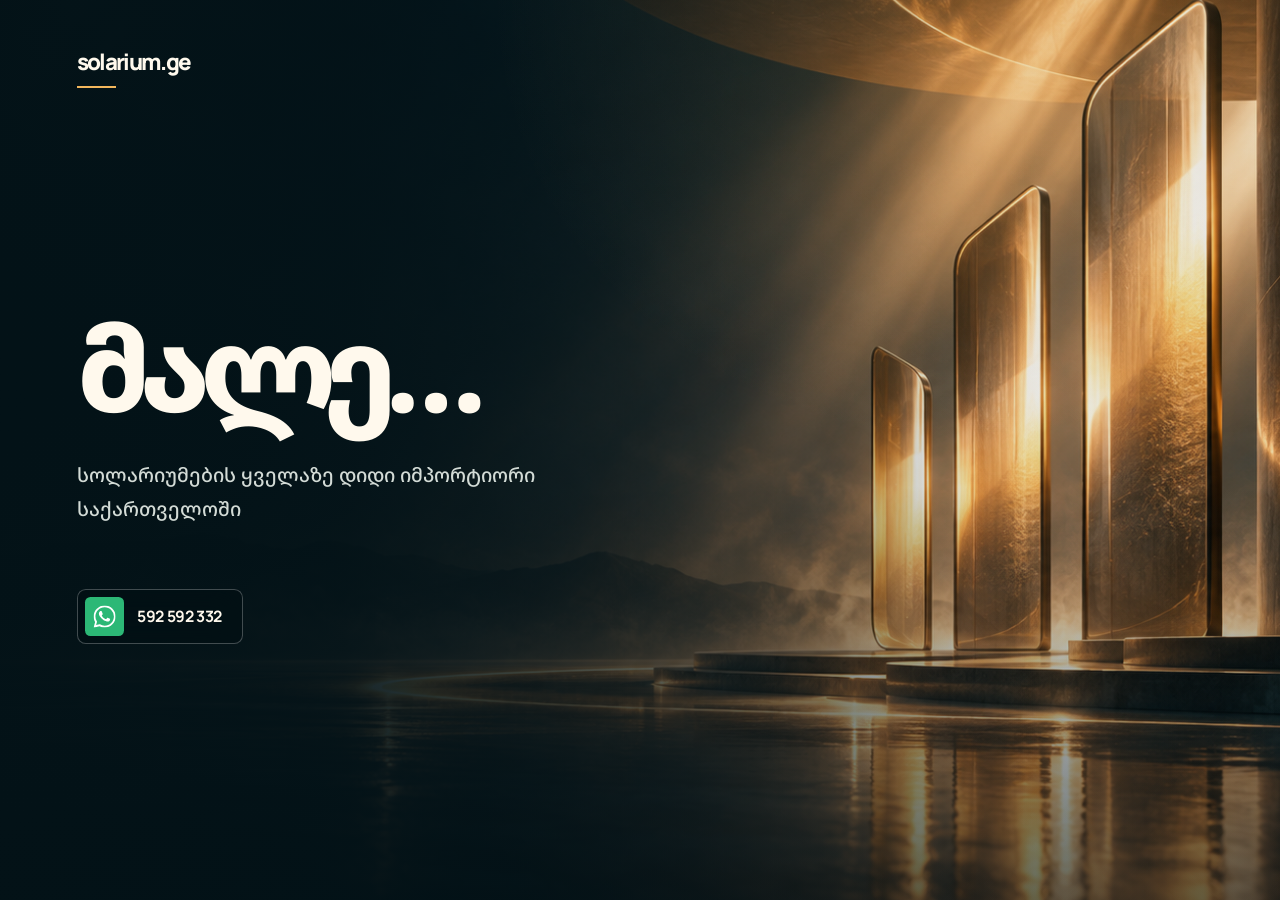
==== outputs/index.html @ 6af46d21 "Add Solarium coming-soon landing page" ====
<!doctype html>
<html lang="ka">
  <head>
    <meta charset="utf-8" />
    <meta name="viewport" content="width=device-width, initial-scale=1" />
    <meta
      name="description"
      content="solarium.ge — სოლარიუმების ყველაზე დიდი იმპორტიორი საქართველოში"
    />
    <title>solarium.ge | მალე</title>
    <link rel="preconnect" href="https://fonts.googleapis.com" />
    <link rel="preconnect" href="https://fonts.gstatic.com" crossorigin />
    <link
      href="https://fonts.googleapis.com/css2?family=Manrope:wght@500;600;700;800&family=Noto+Sans+Georgian:wght@500;600;700;800&display=swap"
      rel="stylesheet"
    />
    <style>
      :root {
        --ink: #06181d;
        --cream: #fff9ed;
        --muted: #d3dbd6;
        --gold: #f2b65c;
        --green: #2cb876;
        --green-bright: #45d987;
      }

      * {
        box-sizing: border-box;
      }

      html {
        min-width: 320px;
        background: var(--ink);
      }

      body {
        min-height: 100svh;
        margin: 0;
        color: var(--cream);
        background: var(--ink);
        font-family: "Noto Sans Georgian", sans-serif;
      }

      .landing {
        position: relative;
        isolation: isolate;
        min-height: 100svh;
        display: flex;
        flex-direction: column;
        justify-content: space-between;
        padding: clamp(1.5rem, 4vw, 3.25rem) clamp(1.5rem, 6vw, 6.5rem);
        overflow: hidden;
      }

      /* The generated artwork remains quiet under the copy; the left-side shade protects readability. */
      .scene,
      .landing::before,
      .landing::after {
        position: absolute;
        inset: 0;
        pointer-events: none;
      }

      .scene {
        z-index: -3;
        background: url("./hero-light-installation.png") 60% center / cover no-repeat;
        animation: scene-drift 20s ease-in-out infinite alternate;
        transform: scale(1.025);
      }

      .landing::before {
        z-index: -2;
        content: "";
        background:
          linear-gradient(90deg, rgba(3, 18, 23, 0.98) 0%, rgba(3, 18, 23, 0.89) 27%, rgba(3, 18, 23, 0.56) 51%, rgba(3, 18, 23, 0.08) 76%),
          linear-gradient(0deg, rgba(2, 14, 18, 0.58), transparent 46%);
      }

      .landing::after {
        z-index: -1;
        content: "";
        background: radial-gradient(ellipse at 76% 0%, rgba(252, 194, 104, 0.14), transparent 35%);
      }

      @keyframes scene-drift {
        from {
          background-position: 58% center;
        }

        to {
          background-position: 63% center;
        }
      }

      .wordmark {
        width: fit-content;
        color: var(--cream);
        font-family: "Manrope", sans-serif;
        font-size: clamp(1.15rem, 2vw, 1.4rem);
        font-weight: 800;
        letter-spacing: -0.075em;
        line-height: 1;
        text-transform: lowercase;
      }

      .wordmark::after {
        content: "";
        width: 2.45rem;
        height: 2px;
        display: block;
        margin-top: 0.8rem;
        background: var(--gold);
      }

      .hero {
        width: min(100%, 40rem);
        margin: auto 0;
        padding: 4rem 0 3rem;
      }

      h1,
      p {
        margin: 0;
      }

      h1 {
        max-width: 8ch;
        color: var(--cream);
        font-size: clamp(3.45rem, 9.2vw, 7.6rem);
        font-weight: 800;
        letter-spacing: -0.09em;
        line-height: 0.97;
      }

      .statement {
        max-width: 34rem;
        margin-top: clamp(1.5rem, 3vw, 2.15rem);
        color: var(--muted);
        font-size: clamp(1rem, 1.85vw, 1.22rem);
        font-weight: 500;
        line-height: 1.72;
      }

      .contact {
        width: fit-content;
        margin-top: clamp(2.25rem, 5vw, 4.4rem);
        display: inline-grid;
        grid-template-columns: auto 1fr;
        align-items: center;
        gap: 0.82rem;
        padding: 0.42rem 1.25rem 0.42rem 0.45rem;
        border: 1px solid rgba(255, 255, 255, 0.25);
        border-radius: 0.55rem;
        background: rgba(1, 13, 17, 0.42);
        color: var(--cream);
        font-family: "Manrope", "Noto Sans Georgian", sans-serif;
        font-size: 0.98rem;
        font-weight: 700;
        letter-spacing: -0.025em;
        text-decoration: none;
        backdrop-filter: blur(16px);
        -webkit-backdrop-filter: blur(16px);
        transition: border-color 180ms ease, background-color 180ms ease, transform 180ms ease;
      }

      .contact:hover {
        transform: translateY(-2px);
        border-color: rgba(101, 242, 160, 0.8);
        background: rgba(21, 131, 78, 0.4);
      }

      .contact:focus-visible {
        outline: 3px solid var(--gold);
        outline-offset: 4px;
      }

      .whatsapp-icon {
        width: 2.45rem;
        height: 2.45rem;
        padding: 0.53rem;
        border-radius: 0.34rem;
        background: var(--green);
        color: white;
      }

      .contact:hover .whatsapp-icon {
        background: var(--green-bright);
      }

      @media (max-width: 680px) {
        .landing {
          padding: 1.5rem;
        }

        .scene {
          background-position: 68% center;
        }

        .landing::before {
          background:
            linear-gradient(90deg, rgba(3, 18, 23, 0.93), rgba(3, 18, 23, 0.64)),
            linear-gradient(0deg, rgba(2, 14, 18, 0.64), transparent 60%);
        }

        .hero {
          margin: auto 0 0;
          padding: 3.5rem 0 2rem;
        }

        h1 {
          font-size: clamp(3.45rem, 16vw, 5.2rem);
        }
      }

      @media (prefers-reduced-motion: reduce) {
        .scene {
          animation: none;
        }

        .contact {
          transition: none;
        }

        .contact:hover {
          transform: none;
        }
      }
    </style>
  </head>
  <body>
    <main class="landing">
      <div class="scene" aria-hidden="true"></div>

      <div class="wordmark" aria-label="solarium.ge">solarium.ge</div>

      <section class="hero" aria-label="მალე">
        <h1>მალე…</h1>
        <p class="statement">სოლარიუმების ყველაზე დიდი იმპორტიორი საქართველოში</p>

        <a
          class="contact"
          href="https://wa.me/995592592332"
          target="_blank"
          rel="noopener noreferrer"
          aria-label="მოგვწერეთ WhatsApp-ზე: 592 592 332"
        >
          <!-- Inline SVG keeps the WhatsApp action crisp and removes a separate icon dependency. -->
          <svg class="whatsapp-icon" viewBox="0 0 24 24" aria-hidden="true">
            <path
              fill="currentColor"
              d="M20.52 3.48A11.84 11.84 0 0 0 12.08 0C5.53 0 .2 5.33.2 11.88c0 2.09.55 4.13 1.58 5.92L.1 24l6.36-1.67a11.84 11.84 0 0 0 5.61 1.43h.01c6.54 0 11.87-5.33 11.87-11.88 0-3.17-1.23-6.15-3.43-8.4ZM12.08 21.76c-1.8 0-3.56-.48-5.1-1.39l-.37-.22-3.77.99 1.01-3.68-.24-.38a9.82 9.82 0 0 1-1.5-5.2c0-5.51 4.48-9.99 9.99-9.99 2.66 0 5.16 1.04 7.04 2.93a9.92 9.92 0 0 1 2.91 7.05c0 5.51-4.48 9.99-9.98 9.99Zm5.47-7.49c-.3-.15-1.79-.88-2.07-.98-.28-.1-.48-.15-.69.15-.2.3-.79.98-.97 1.18-.18.2-.36.22-.66.07-.3-.15-1.28-.47-2.43-1.5-.9-.81-1.51-1.82-1.69-2.12-.18-.3-.02-.46.13-.61.13-.13.3-.36.45-.54.15-.18.2-.3.3-.5.1-.2.05-.37-.02-.52-.08-.15-.69-1.66-.94-2.27-.25-.6-.5-.52-.69-.53h-.59c-.2 0-.52.08-.79.38-.28.3-1.04 1.01-1.04 2.46s1.07 2.86 1.22 3.06c.15.2 2.1 3.21 5.08 4.5.71.31 1.26.49 1.69.63.71.23 1.35.2 1.86.12.57-.09 1.79-.73 2.04-1.44.25-.71.25-1.32.18-1.44-.07-.13-.27-.2-.57-.35Z"
            />
          </svg>
          <span>592 592 332</span>
        </a>
      </section>
    </main>
  </body>
</html>
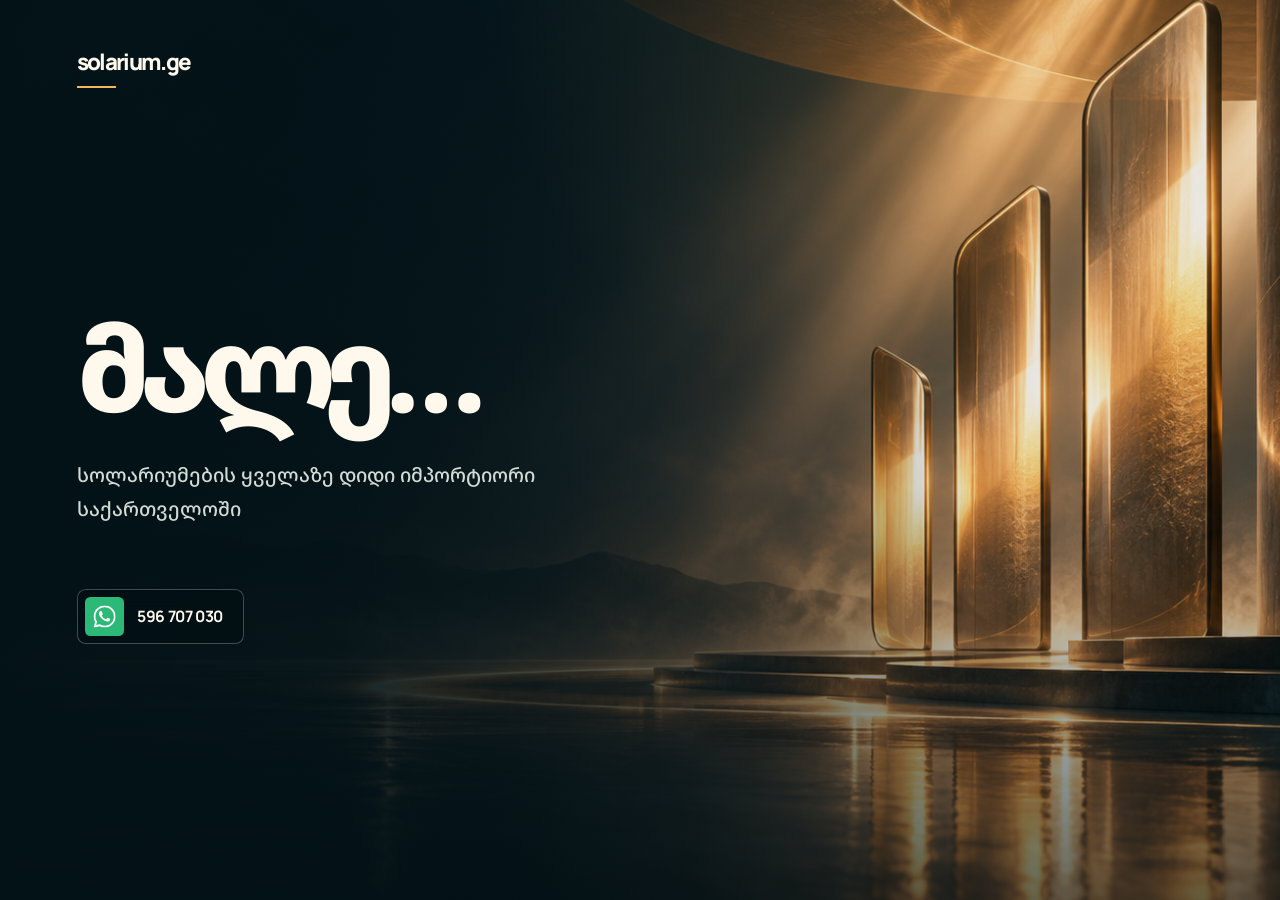
==== commit 24be7112: "Update WhatsApp contact number" ====
--- a/outputs/index.html
+++ b/outputs/index.html
@@ -92,6 +92,17 @@
         }
       }
 
+      /* Mobile needs a different crop: move the installation into frame instead of replaying the desktop crop. */
+      @keyframes scene-drift-mobile {
+        from {
+          background-position: 80% center;
+        }
+
+        to {
+          background-position: 85% center;
+        }
+      }
+
       .wordmark {
         width: fit-content;
         color: var(--cream);
@@ -193,13 +204,14 @@
         }
 
         .scene {
-          background-position: 68% center;
+          background-position: 82% center;
+          animation-name: scene-drift-mobile;
         }
 
         .landing::before {
           background:
-            linear-gradient(90deg, rgba(3, 18, 23, 0.93), rgba(3, 18, 23, 0.64)),
-            linear-gradient(0deg, rgba(2, 14, 18, 0.64), transparent 60%);
+            linear-gradient(0deg, rgba(2, 14, 18, 0.94) 0%, rgba(2, 14, 18, 0.78) 24%, rgba(2, 14, 18, 0.18) 60%, rgba(2, 14, 18, 0.12) 100%),
+            linear-gradient(90deg, rgba(3, 18, 23, 0.8) 0%, rgba(3, 18, 23, 0.44) 55%, rgba(3, 18, 23, 0.08) 100%);
         }
 
         .hero {
@@ -239,10 +251,10 @@
 
         <a
           class="contact"
-          href="https://wa.me/995592592332"
+          href="https://wa.me/995596707030"
           target="_blank"
           rel="noopener noreferrer"
-          aria-label="მოგვწერეთ WhatsApp-ზე: 592 592 332"
+          aria-label="მოგვწერეთ WhatsApp-ზე: 596 707 030"
         >
           <!-- Inline SVG keeps the WhatsApp action crisp and removes a separate icon dependency. -->
           <svg class="whatsapp-icon" viewBox="0 0 24 24" aria-hidden="true">
@@ -251,7 +263,7 @@
               d="M20.52 3.48A11.84 11.84 0 0 0 12.08 0C5.53 0 .2 5.33.2 11.88c0 2.09.55 4.13 1.58 5.92L.1 24l6.36-1.67a11.84 11.84 0 0 0 5.61 1.43h.01c6.54 0 11.87-5.33 11.87-11.88 0-3.17-1.23-6.15-3.43-8.4ZM12.08 21.76c-1.8 0-3.56-.48-5.1-1.39l-.37-.22-3.77.99 1.01-3.68-.24-.38a9.82 9.82 0 0 1-1.5-5.2c0-5.51 4.48-9.99 9.99-9.99 2.66 0 5.16 1.04 7.04 2.93a9.92 9.92 0 0 1 2.91 7.05c0 5.51-4.48 9.99-9.98 9.99Zm5.47-7.49c-.3-.15-1.79-.88-2.07-.98-.28-.1-.48-.15-.69.15-.2.3-.79.98-.97 1.18-.18.2-.36.22-.66.07-.3-.15-1.28-.47-2.43-1.5-.9-.81-1.51-1.82-1.69-2.12-.18-.3-.02-.46.13-.61.13-.13.3-.36.45-.54.15-.18.2-.3.3-.5.1-.2.05-.37-.02-.52-.08-.15-.69-1.66-.94-2.27-.25-.6-.5-.52-.69-.53h-.59c-.2 0-.52.08-.79.38-.28.3-1.04 1.01-1.04 2.46s1.07 2.86 1.22 3.06c.15.2 2.1 3.21 5.08 4.5.71.31 1.26.49 1.69.63.71.23 1.35.2 1.86.12.57-.09 1.79-.73 2.04-1.44.25-.71.25-1.32.18-1.44-.07-.13-.27-.2-.57-.35Z"
             />
           </svg>
-          <span>592 592 332</span>
+          <span>596 707 030</span>
         </a>
       </section>
     </main>
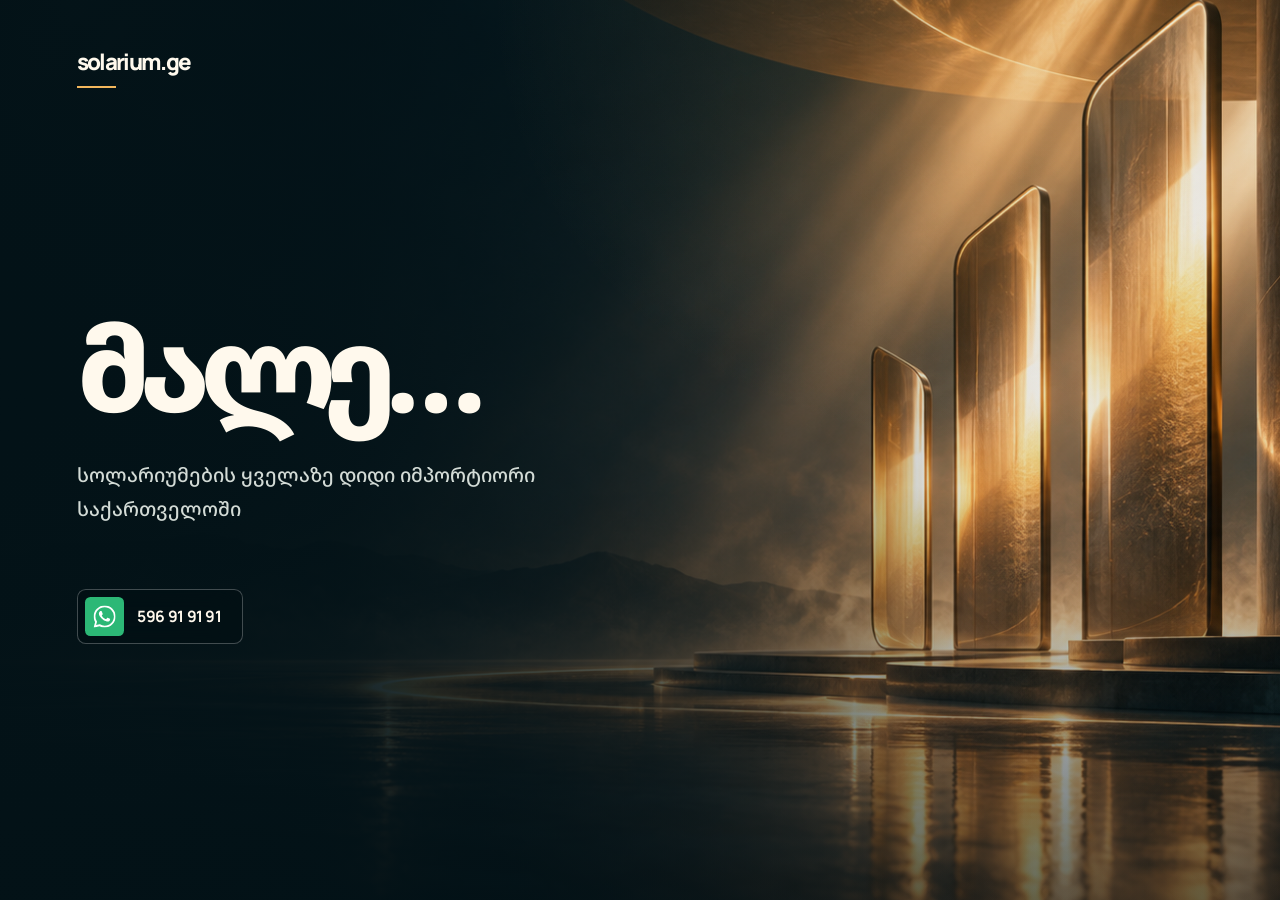
==== commit 9494038f: "Correct WhatsApp contact number" ====
--- a/outputs/index.html
+++ b/outputs/index.html
@@ -251,10 +251,10 @@
 
         <a
           class="contact"
-          href="https://wa.me/995596707030"
+          href="https://wa.me/995596919191"
           target="_blank"
           rel="noopener noreferrer"
-          aria-label="მოგვწერეთ WhatsApp-ზე: 596 707 030"
+          aria-label="მოგვწერეთ WhatsApp-ზე: 596 91 91 91"
         >
           <!-- Inline SVG keeps the WhatsApp action crisp and removes a separate icon dependency. -->
           <svg class="whatsapp-icon" viewBox="0 0 24 24" aria-hidden="true">
@@ -263,7 +263,7 @@
               d="M20.52 3.48A11.84 11.84 0 0 0 12.08 0C5.53 0 .2 5.33.2 11.88c0 2.09.55 4.13 1.58 5.92L.1 24l6.36-1.67a11.84 11.84 0 0 0 5.61 1.43h.01c6.54 0 11.87-5.33 11.87-11.88 0-3.17-1.23-6.15-3.43-8.4ZM12.08 21.76c-1.8 0-3.56-.48-5.1-1.39l-.37-.22-3.77.99 1.01-3.68-.24-.38a9.82 9.82 0 0 1-1.5-5.2c0-5.51 4.48-9.99 9.99-9.99 2.66 0 5.16 1.04 7.04 2.93a9.92 9.92 0 0 1 2.91 7.05c0 5.51-4.48 9.99-9.98 9.99Zm5.47-7.49c-.3-.15-1.79-.88-2.07-.98-.28-.1-.48-.15-.69.15-.2.3-.79.98-.97 1.18-.18.2-.36.22-.66.07-.3-.15-1.28-.47-2.43-1.5-.9-.81-1.51-1.82-1.69-2.12-.18-.3-.02-.46.13-.61.13-.13.3-.36.45-.54.15-.18.2-.3.3-.5.1-.2.05-.37-.02-.52-.08-.15-.69-1.66-.94-2.27-.25-.6-.5-.52-.69-.53h-.59c-.2 0-.52.08-.79.38-.28.3-1.04 1.01-1.04 2.46s1.07 2.86 1.22 3.06c.15.2 2.1 3.21 5.08 4.5.71.31 1.26.49 1.69.63.71.23 1.35.2 1.86.12.57-.09 1.79-.73 2.04-1.44.25-.71.25-1.32.18-1.44-.07-.13-.27-.2-.57-.35Z"
             />
           </svg>
-          <span>596 707 030</span>
+          <span>596 91 91 91</span>
         </a>
       </section>
     </main>
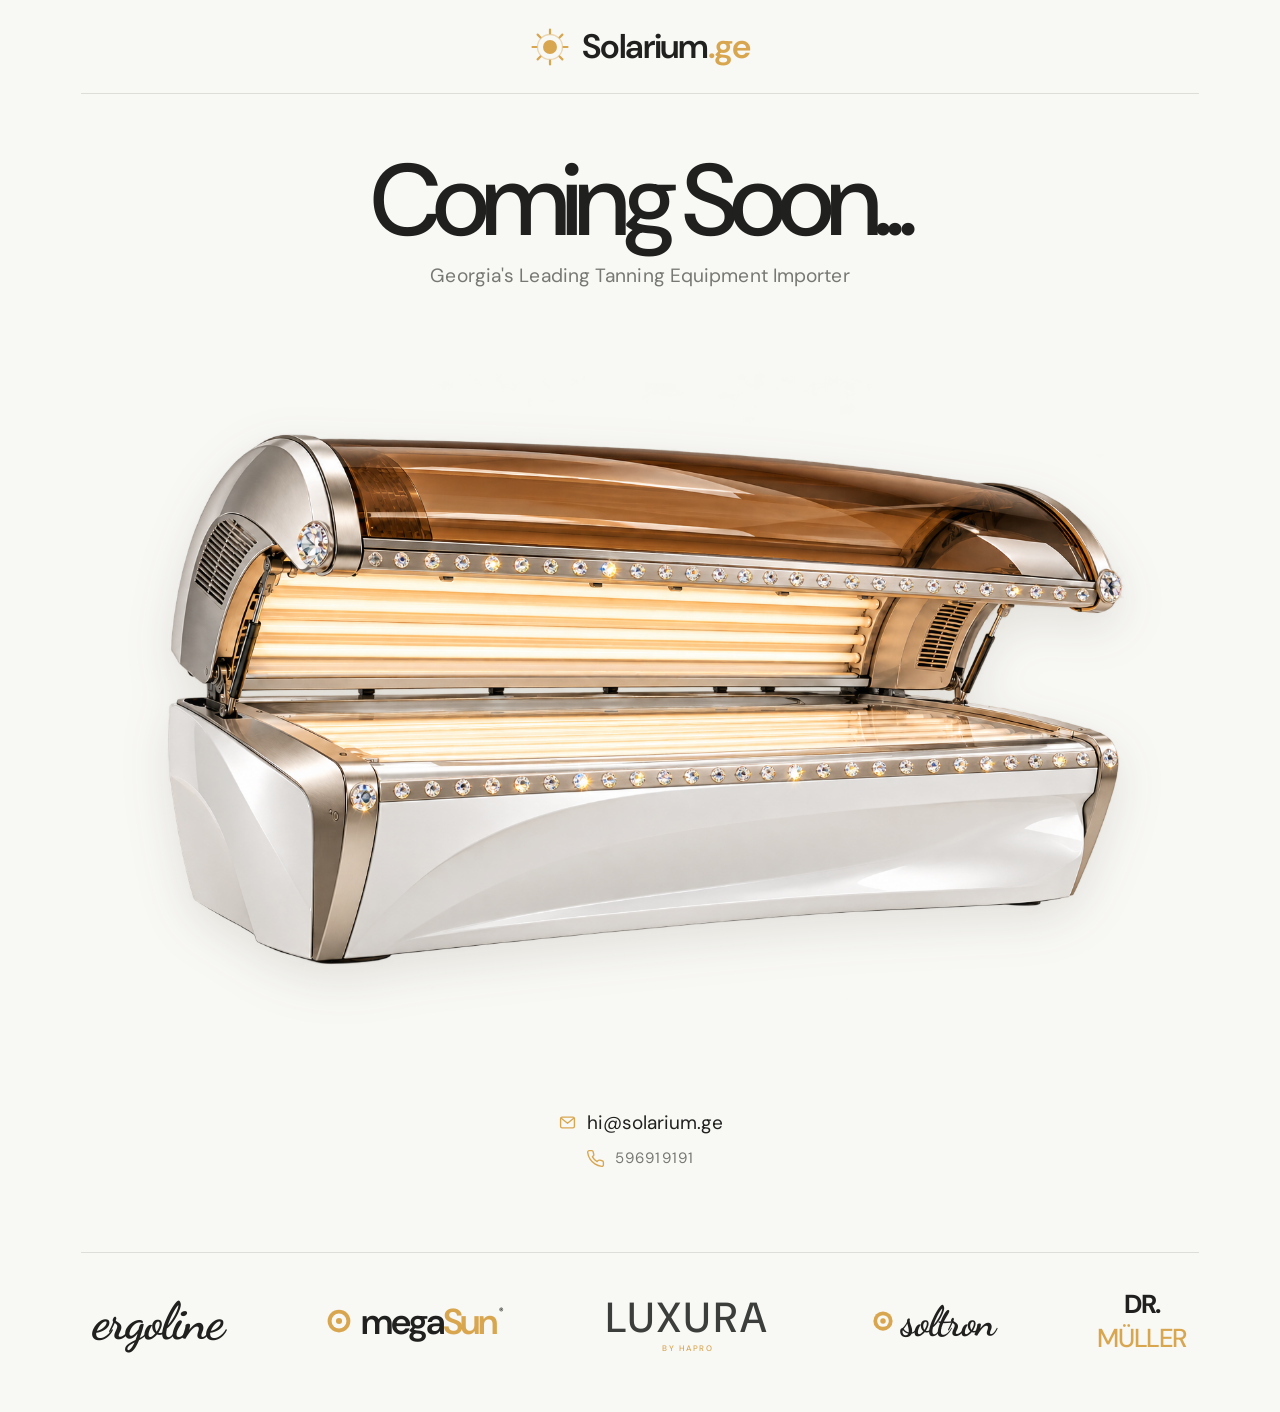
==== commit 45ec293a: "Replace solarium.ge and dasakmeba.ge with the full sites Co-Authored-By: Claude Opus 5.5 <noreply@an" ====
--- a/outputs/index.html
+++ b/outputs/index.html
@@ -1,271 +1,122 @@
 <!doctype html>
 <html lang="ka">
-  <head>
-    <meta charset="utf-8" />
-    <meta name="viewport" content="width=device-width, initial-scale=1" />
-    <meta
-      name="description"
-      content="solarium.ge — სოლარიუმების ყველაზე დიდი იმპორტიორი საქართველოში"
-    />
-    <title>solarium.ge | მალე</title>
-    <link rel="preconnect" href="https://fonts.googleapis.com" />
-    <link rel="preconnect" href="https://fonts.gstatic.com" crossorigin />
-    <link
-      href="https://fonts.googleapis.com/css2?family=Manrope:wght@500;600;700;800&family=Noto+Sans+Georgian:wght@500;600;700;800&display=swap"
-      rel="stylesheet"
-    />
-    <style>
-      :root {
-        --ink: #06181d;
-        --cream: #fff9ed;
-        --muted: #d3dbd6;
-        --gold: #f2b65c;
-        --green: #2cb876;
-        --green-bright: #45d987;
-      }
+<head>
+  <meta charset="utf-8">
+  <meta name="viewport" content="width=device-width, initial-scale=1">
+  <meta name="theme-color" content="#f8f8f5">
+  <meta name="description" content="Solarium.ge — ვერტიკალური და ჰორიზონტალური სოლარიუმები მალე.">
+  <title>Solarium.ge — Coming Soon</title>
+  <link rel="icon" type="image/svg+xml" href="favicon.svg">
+  <link rel="preconnect" href="https://fonts.googleapis.com">
+  <link rel="preconnect" href="https://fonts.gstatic.com" crossorigin>
+  <link href="https://fonts.googleapis.com/css2?family=DM+Sans:wght@400;500;600;700&family=Dancing+Script:wght@600;700&family=Noto+Sans+Georgian:wght@400;500;600;700&display=swap" rel="stylesheet">
+  <style>
+    :root {
+      color-scheme: light;
+      --paper: #f8f8f5;
+      --ink: #20211f;
+      --muted: #777873;
+      --line: #deded8;
+      --sun: #d9a650;
+      font-family: "Noto Sans Georgian", "DM Sans", sans-serif;
+      font-synthesis: none;
+      text-rendering: optimizeLegibility;
+    }
+    * { box-sizing: border-box; }
+    html { min-width: 320px; min-height: 100%; background: var(--paper); }
+    body { min-width: 320px; min-height: 100svh; margin: 0; color: var(--ink); background: var(--paper); }
+    .page { width: min(100%, 1500px); margin: 0 auto; padding: 0 clamp(20px, 6.3vw, 96px); }
+    .masthead { display: flex; min-height: 94px; align-items: center; justify-content: center; border-bottom: 1px solid var(--line); }
+    .wordmark { display: inline-flex; align-items: center; gap: 12px; font-family: "DM Sans", sans-serif; font-size: clamp(24px, 3vw, 34px); font-weight: 600; letter-spacing: -.04em; }
+    .sun-mark { display: block; width: clamp(31px, 3.5vw, 40px); height: clamp(31px, 3.5vw, 40px); flex: none; color: var(--sun); }
+    .wordmark .name span { color: var(--sun); }
+    main { padding: clamp(23px, 3.8vw, 53px) 0 48px; }
+    .products { display: grid; grid-template-columns: minmax(0, 1fr); align-items: stretch; gap: 0; }
+    .product { width: min(100%, 1100px); min-width: 0; margin: 0; justify-self: center; }
+    .product-art { display: grid; aspect-ratio: 3 / 2; place-items: center; overflow: visible; background: transparent; }
+    .product img { display: block; width: 94%; height: auto; object-fit: contain; filter: drop-shadow(0 16px 24px rgba(76, 57, 35, .12)); }
+    .soon { margin: 9px 0 0; font-family: "DM Sans", sans-serif; font-size: clamp(45px, 7.92vw, 104.4px); font-weight: 500; line-height: .95; letter-spacing: -.075em; text-align: center; }
+    .tagline { margin: 14px 0 clamp(22px, 3vw, 40px); color: var(--muted); font-family: "DM Sans", sans-serif; font-size: clamp(14.4px, 1.68vw, 19.2px); font-weight: 400; letter-spacing: .005em; line-height: 1.5; text-align: center; text-wrap: balance; }
+    .contact { display: grid; justify-items: center; gap: 13px; margin-top: clamp(30px, 4vw, 48px); font-family: "DM Sans", "Noto Sans Georgian", sans-serif; }
+    .email { display: inline-flex; align-items: center; gap: 10px; color: var(--ink); font-size: clamp(16px, 2vw, 19px); font-weight: 400; }
+    .email svg { width: 19px; height: 19px; flex: none; color: var(--sun); }
+    .phone { display: inline-flex; align-items: center; gap: 10px; color: var(--muted); font-size: 15px; letter-spacing: .07em; }
+    .phone svg { width: 19px; height: 19px; flex: none; color: var(--sun); }
+    .brands { display: flex; min-height: 112px; align-items: center; justify-content: center; gap: clamp(38px, 8vw, 112px); margin-top: clamp(46px, 7vw, 84px); padding-top: 25px; border-top: 1px solid var(--line); }
+    .brand { display: grid; justify-items: center; color: #3c3e3b; }
+    .brand.luxura { font-family: "DM Sans", sans-serif; font-size: clamp(26px, 4vw, 42px); font-weight: 500; letter-spacing: .075em; }
+    .brand.luxura small { margin-top: -2px; color: var(--sun); font-size: 8px; font-weight: 500; letter-spacing: .19em; }
+    .brand.ergoline { color: inherit; font-family: "Dancing Script", cursive; font-size: clamp(33px, 5vw, 52px); font-weight: 700; letter-spacing: -.04em; }
+    .brand.megasun { display: inline-flex; align-items: center; gap: 8px; color: inherit; font-family: "DM Sans", sans-serif; font-size: clamp(24px, 3.5vw, 36px); font-weight: 600; letter-spacing: -.065em; white-space: nowrap; }
+    .brand.megasun svg { width: clamp(21px, 2.6vw, 28px); height: clamp(21px, 2.6vw, 28px); flex: none; }
+    .brand.megasun .sun-word { color: var(--sun); }
+    .brand.megasun sup { align-self: flex-start; margin: 7px 0 0 -5px; font-size: 9px; letter-spacing: 0; }
+    .brand.soltron { display: inline-flex; align-items: center; gap: 7px; color: inherit; font-family: "Dancing Script", cursive; font-size: clamp(30px, 4vw, 42px); font-weight: 700; letter-spacing: -.035em; }
+    .brand.soltron svg { width: 22px; height: 22px; flex: none; }
+    .brand.drmuller { color: inherit; font-family: "DM Sans", sans-serif; font-size: clamp(19px, 2.5vw, 26px); font-weight: 700; letter-spacing: -.055em; white-space: nowrap; }
+    .brand.drmuller span { color: var(--sun); font-weight: 500; }
+    @media (max-width: 720px) {
+      .page { padding-inline: 18px; }
+      .masthead { min-height: 76px; }
+      main { padding-top: 19px; }
+      .products { grid-template-columns: 1fr; gap: 24px; }
+      .product { width: min(100%, 540px); justify-self: center; }
+      .soon { margin: 5px 0 0; }
+      .tagline { margin: 12px 0 26px; }
+      .contact { margin-top: 28px; }
+      .brands { min-height: 96px; margin-top: 50px; flex-wrap: wrap; gap: 18px clamp(20px, 6vw, 42px); }
+    }
+    @media (max-width: 380px) {
+      .page { padding-inline: 14px; }
+    }
+  </style>
+</head>
+<body>
+  <div class="page">
+    <header class="masthead">
+      <div class="wordmark">
+        <svg class="sun-mark" viewBox="0 0 40 40" fill="none" aria-hidden="true">
+          <circle cx="20" cy="20" r="7" fill="currentColor"/>
+          <path d="M20 2.5v4M20 33.5v4M2.5 20h4M33.5 20h4M7.63 7.63l2.83 2.83m19.08 19.08 2.83 2.83m0-24.74-2.83 2.83m-19.08 19.08-2.83 2.83" stroke="currentColor" stroke-width="2.2" stroke-linecap="round"/>
+          <circle cx="20" cy="20" r="12.5" stroke="currentColor" stroke-width="1.3" opacity=".42"/>
+        </svg>
+        <span class="name">Solarium<span>.ge</span></span>
+      </div>
+    </header>
+    <main>
+      <h1 class="soon">Coming Soon...</h1>
+      <p class="tagline">Georgia&#39;s Leading Tanning Equipment Importer</p>
+      <section class="products" aria-label="ჰორიზონტალური სოლარიუმი">
 
-      * {
-        box-sizing: border-box;
-      }
+        <figure class="product">
+          <div class="product-art"><img src="solarium-horizontal-crystal.png" alt="ჰორიზონტალური სოლარიუმის საილუსტრაციო რენდერი"></div>
+        </figure>
 
-      html {
-        min-width: 320px;
-        background: var(--ink);
-      }
-
-      body {
-        min-height: 100svh;
-        margin: 0;
-        color: var(--cream);
-        background: var(--ink);
-        font-family: "Noto Sans Georgian", sans-serif;
-      }
-
-      .landing {
-        position: relative;
-        isolation: isolate;
-        min-height: 100svh;
-        display: flex;
-        flex-direction: column;
-        justify-content: space-between;
-        padding: clamp(1.5rem, 4vw, 3.25rem) clamp(1.5rem, 6vw, 6.5rem);
-        overflow: hidden;
-      }
-
-      /* The generated artwork remains quiet under the copy; the left-side shade protects readability. */
-      .scene,
-      .landing::before,
-      .landing::after {
-        position: absolute;
-        inset: 0;
-        pointer-events: none;
-      }
-
-      .scene {
-        z-index: -3;
-        background: url("./hero-light-installation.png") 60% center / cover no-repeat;
-        animation: scene-drift 20s ease-in-out infinite alternate;
-        transform: scale(1.025);
-      }
-
-      .landing::before {
-        z-index: -2;
-        content: "";
-        background:
-          linear-gradient(90deg, rgba(3, 18, 23, 0.98) 0%, rgba(3, 18, 23, 0.89) 27%, rgba(3, 18, 23, 0.56) 51%, rgba(3, 18, 23, 0.08) 76%),
-          linear-gradient(0deg, rgba(2, 14, 18, 0.58), transparent 46%);
-      }
-
-      .landing::after {
-        z-index: -1;
-        content: "";
-        background: radial-gradient(ellipse at 76% 0%, rgba(252, 194, 104, 0.14), transparent 35%);
-      }
-
-      @keyframes scene-drift {
-        from {
-          background-position: 58% center;
-        }
-
-        to {
-          background-position: 63% center;
-        }
-      }
-
-      /* Mobile needs a different crop: move the installation into frame instead of replaying the desktop crop. */
-      @keyframes scene-drift-mobile {
-        from {
-          background-position: 80% center;
-        }
-
-        to {
-          background-position: 85% center;
-        }
-      }
-
-      .wordmark {
-        width: fit-content;
-        color: var(--cream);
-        font-family: "Manrope", sans-serif;
-        font-size: clamp(1.15rem, 2vw, 1.4rem);
-        font-weight: 800;
-        letter-spacing: -0.075em;
-        line-height: 1;
-        text-transform: lowercase;
-      }
-
-      .wordmark::after {
-        content: "";
-        width: 2.45rem;
-        height: 2px;
-        display: block;
-        margin-top: 0.8rem;
-        background: var(--gold);
-      }
-
-      .hero {
-        width: min(100%, 40rem);
-        margin: auto 0;
-        padding: 4rem 0 3rem;
-      }
-
-      h1,
-      p {
-        margin: 0;
-      }
-
-      h1 {
-        max-width: 8ch;
-        color: var(--cream);
-        font-size: clamp(3.45rem, 9.2vw, 7.6rem);
-        font-weight: 800;
-        letter-spacing: -0.09em;
-        line-height: 0.97;
-      }
-
-      .statement {
-        max-width: 34rem;
-        margin-top: clamp(1.5rem, 3vw, 2.15rem);
-        color: var(--muted);
-        font-size: clamp(1rem, 1.85vw, 1.22rem);
-        font-weight: 500;
-        line-height: 1.72;
-      }
-
-      .contact {
-        width: fit-content;
-        margin-top: clamp(2.25rem, 5vw, 4.4rem);
-        display: inline-grid;
-        grid-template-columns: auto 1fr;
-        align-items: center;
-        gap: 0.82rem;
-        padding: 0.42rem 1.25rem 0.42rem 0.45rem;
-        border: 1px solid rgba(255, 255, 255, 0.25);
-        border-radius: 0.55rem;
-        background: rgba(1, 13, 17, 0.42);
-        color: var(--cream);
-        font-family: "Manrope", "Noto Sans Georgian", sans-serif;
-        font-size: 0.98rem;
-        font-weight: 700;
-        letter-spacing: -0.025em;
-        text-decoration: none;
-        backdrop-filter: blur(16px);
-        -webkit-backdrop-filter: blur(16px);
-        transition: border-color 180ms ease, background-color 180ms ease, transform 180ms ease;
-      }
-
-      .contact:hover {
-        transform: translateY(-2px);
-        border-color: rgba(101, 242, 160, 0.8);
-        background: rgba(21, 131, 78, 0.4);
-      }
-
-      .contact:focus-visible {
-        outline: 3px solid var(--gold);
-        outline-offset: 4px;
-      }
-
-      .whatsapp-icon {
-        width: 2.45rem;
-        height: 2.45rem;
-        padding: 0.53rem;
-        border-radius: 0.34rem;
-        background: var(--green);
-        color: white;
-      }
-
-      .contact:hover .whatsapp-icon {
-        background: var(--green-bright);
-      }
-
-      @media (max-width: 680px) {
-        .landing {
-          padding: 1.5rem;
-        }
-
-        .scene {
-          background-position: 82% center;
-          animation-name: scene-drift-mobile;
-        }
-
-        .landing::before {
-          background:
-            linear-gradient(0deg, rgba(2, 14, 18, 0.94) 0%, rgba(2, 14, 18, 0.78) 24%, rgba(2, 14, 18, 0.18) 60%, rgba(2, 14, 18, 0.12) 100%),
-            linear-gradient(90deg, rgba(3, 18, 23, 0.8) 0%, rgba(3, 18, 23, 0.44) 55%, rgba(3, 18, 23, 0.08) 100%);
-        }
-
-        .hero {
-          margin: auto 0 0;
-          padding: 3.5rem 0 2rem;
-        }
-
-        h1 {
-          font-size: clamp(3.45rem, 16vw, 5.2rem);
-        }
-      }
-
-      @media (prefers-reduced-motion: reduce) {
-        .scene {
-          animation: none;
-        }
-
-        .contact {
-          transition: none;
-        }
-
-        .contact:hover {
-          transform: none;
-        }
-      }
-    </style>
-  </head>
-  <body>
-    <main class="landing">
-      <div class="scene" aria-hidden="true"></div>
-
-      <div class="wordmark" aria-label="solarium.ge">solarium.ge</div>
-
-      <section class="hero" aria-label="მალე">
-        <h1>მალე…</h1>
-        <p class="statement">სოლარიუმების ყველაზე დიდი იმპორტიორი საქართველოში</p>
-
-        <a
-          class="contact"
-          href="https://wa.me/995596919191"
-          target="_blank"
-          rel="noopener noreferrer"
-          aria-label="მოგვწერეთ WhatsApp-ზე: 596 91 91 91"
-        >
-          <!-- Inline SVG keeps the WhatsApp action crisp and removes a separate icon dependency. -->
-          <svg class="whatsapp-icon" viewBox="0 0 24 24" aria-hidden="true">
-            <path
-              fill="currentColor"
-              d="M20.52 3.48A11.84 11.84 0 0 0 12.08 0C5.53 0 .2 5.33.2 11.88c0 2.09.55 4.13 1.58 5.92L.1 24l6.36-1.67a11.84 11.84 0 0 0 5.61 1.43h.01c6.54 0 11.87-5.33 11.87-11.88 0-3.17-1.23-6.15-3.43-8.4ZM12.08 21.76c-1.8 0-3.56-.48-5.1-1.39l-.37-.22-3.77.99 1.01-3.68-.24-.38a9.82 9.82 0 0 1-1.5-5.2c0-5.51 4.48-9.99 9.99-9.99 2.66 0 5.16 1.04 7.04 2.93a9.92 9.92 0 0 1 2.91 7.05c0 5.51-4.48 9.99-9.98 9.99Zm5.47-7.49c-.3-.15-1.79-.88-2.07-.98-.28-.1-.48-.15-.69.15-.2.3-.79.98-.97 1.18-.18.2-.36.22-.66.07-.3-.15-1.28-.47-2.43-1.5-.9-.81-1.51-1.82-1.69-2.12-.18-.3-.02-.46.13-.61.13-.13.3-.36.45-.54.15-.18.2-.3.3-.5.1-.2.05-.37-.02-.52-.08-.15-.69-1.66-.94-2.27-.25-.6-.5-.52-.69-.53h-.59c-.2 0-.52.08-.79.38-.28.3-1.04 1.01-1.04 2.46s1.07 2.86 1.22 3.06c.15.2 2.1 3.21 5.08 4.5.71.31 1.26.49 1.69.63.71.23 1.35.2 1.86.12.57-.09 1.79-.73 2.04-1.44.25-.71.25-1.32.18-1.44-.07-.13-.27-.2-.57-.35Z"
-            />
-          </svg>
-          <span>596 91 91 91</span>
-        </a>
+      </section>
+      <section class="contact" aria-label="საკონტაქტო ინფორმაცია">
+        <div class="email">
+          <svg viewBox="0 0 24 24" fill="none" aria-hidden="true"><rect x="3.25" y="5.25" width="17.5" height="13.5" rx="2" stroke="currentColor" stroke-width="1.7"/><path d="m4.5 7 7.5 6 7.5-6" stroke="currentColor" stroke-width="1.7" stroke-linecap="round" stroke-linejoin="round"/></svg>
+          <span>hi@solarium.ge</span>
+        </div>
+        <div class="phone">
+          <svg viewBox="0 0 24 24" fill="none" aria-hidden="true"><path d="M22 16.92v3a2 2 0 0 1-2.18 2 19.79 19.79 0 0 1-8.63-3.07 19.5 19.5 0 0 1-6-6A19.79 19.79 0 0 1 2.12 4.18 2 2 0 0 1 4.11 2h3a2 2 0 0 1 2 1.72c.12.96.35 1.9.69 2.8a2 2 0 0 1-.45 2.11L8.08 9.91a16 16 0 0 0 6 6l1.27-1.27a2 2 0 0 1 2.11-.45c.9.34 1.84.57 2.8.69A2 2 0 0 1 22 16.92Z" stroke="currentColor" stroke-width="1.7" stroke-linecap="round" stroke-linejoin="round"/></svg>
+          <span>596919191</span>
+        </div>
+      </section>
+      <section class="brands" aria-label="წარმოდგენილი ბრენდები">
+        <div class="brand ergoline">ergoline</div>
+        <div class="brand megasun">
+          <svg viewBox="0 0 32 32" fill="none" aria-hidden="true"><circle cx="16" cy="16" r="13" fill="#d9a650"/><circle cx="16" cy="16" r="8.5" fill="#f8f8f5"/><circle cx="16" cy="16" r="3.5" fill="#d9a650"/></svg>
+          <span>mega<span class="sun-word">Sun</span></span><sup>®</sup>
+        </div>
+        <div class="brand luxura">LUXURA<small>BY HAPRO</small></div>
+        <div class="brand soltron">
+          <svg viewBox="0 0 32 32" fill="none" aria-hidden="true"><circle cx="16" cy="16" r="14" fill="#d9a650"/><circle cx="16" cy="16" r="8.5" fill="#f8f8f5"/><circle cx="16" cy="16" r="4" fill="#d9a650"/></svg>
+          <span>soltron</span>
+        </div>
+        <div class="brand drmuller">DR. <span>MÜLLER</span></div>
       </section>
     </main>
-  </body>
-</html>
+  </div>
+</body>
+</html>
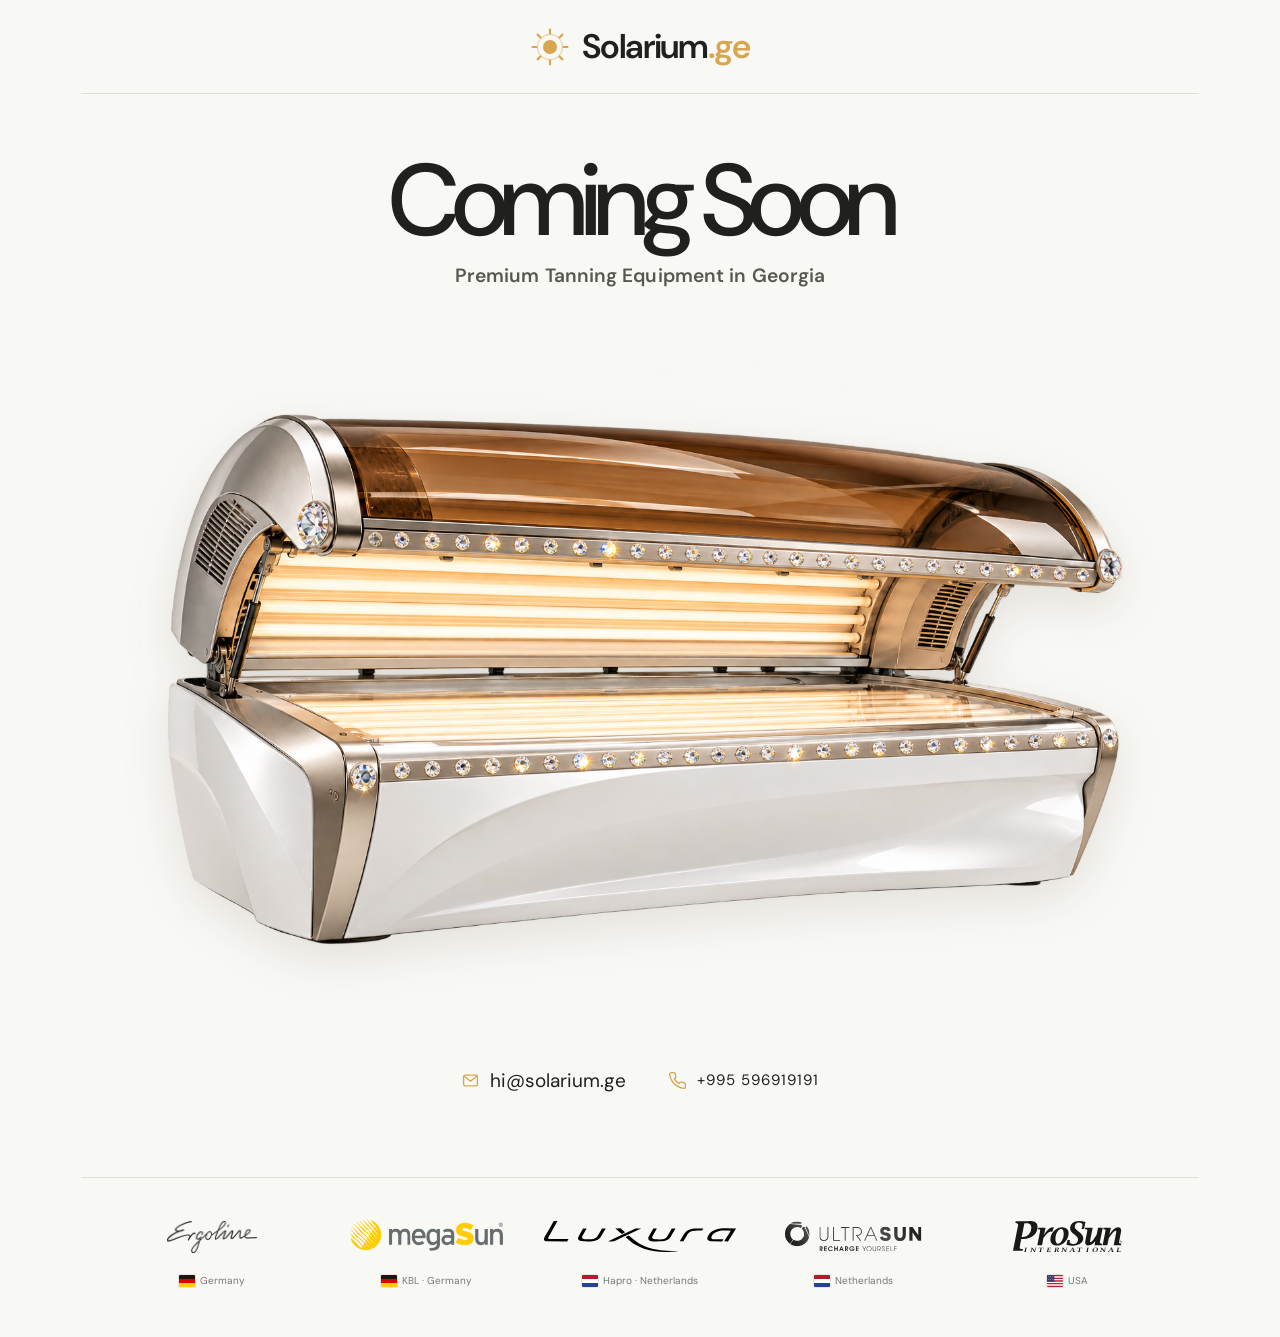
==== commit da659d59: "Update solarium.ge with optically aligned brand logos Co-Authored-By: Claude Opus 5.5 <noreply@anthr" ====
--- a/outputs/index.html
+++ b/outputs/index.html
@@ -36,25 +36,22 @@
     .product-art { display: grid; aspect-ratio: 3 / 2; place-items: center; overflow: visible; background: transparent; }
     .product img { display: block; width: 94%; height: auto; object-fit: contain; filter: drop-shadow(0 16px 24px rgba(76, 57, 35, .12)); }
     .soon { margin: 9px 0 0; font-family: "DM Sans", sans-serif; font-size: clamp(45px, 7.92vw, 104.4px); font-weight: 500; line-height: .95; letter-spacing: -.075em; text-align: center; }
-    .tagline { margin: 14px 0 clamp(22px, 3vw, 40px); color: var(--muted); font-family: "DM Sans", sans-serif; font-size: clamp(14.4px, 1.68vw, 19.2px); font-weight: 400; letter-spacing: .005em; line-height: 1.5; text-align: center; text-wrap: balance; }
-    .contact { display: grid; justify-items: center; gap: 13px; margin-top: clamp(30px, 4vw, 48px); font-family: "DM Sans", "Noto Sans Georgian", sans-serif; }
+    .tagline { margin: 14px 0 clamp(8px, 1.6vw, 18px); color: #57564f; font-family: "DM Sans", sans-serif; font-size: clamp(14.4px, 1.68vw, 19.2px); font-weight: 600; letter-spacing: .005em; line-height: 1.5; text-align: center; text-wrap: balance; }
+    .contact { display: flex; align-items: center; justify-content: center; flex-wrap: wrap; gap: 13px clamp(22px, 4vw, 42px); margin-top: clamp(12px, 2vw, 28px); font-family: "DM Sans", "Noto Sans Georgian", sans-serif; }
     .email { display: inline-flex; align-items: center; gap: 10px; color: var(--ink); font-size: clamp(16px, 2vw, 19px); font-weight: 400; }
     .email svg { width: 19px; height: 19px; flex: none; color: var(--sun); }
-    .phone { display: inline-flex; align-items: center; gap: 10px; color: var(--muted); font-size: 15px; letter-spacing: .07em; }
+    .phone { display: inline-flex; align-items: center; gap: 10px; color: var(--ink); font-size: 15px; letter-spacing: .07em; }
     .phone svg { width: 19px; height: 19px; flex: none; color: var(--sun); }
-    .brands { display: flex; min-height: 112px; align-items: center; justify-content: center; gap: clamp(38px, 8vw, 112px); margin-top: clamp(46px, 7vw, 84px); padding-top: 25px; border-top: 1px solid var(--line); }
-    .brand { display: grid; justify-items: center; color: #3c3e3b; }
-    .brand.luxura { font-family: "DM Sans", sans-serif; font-size: clamp(26px, 4vw, 42px); font-weight: 500; letter-spacing: .075em; }
-    .brand.luxura small { margin-top: -2px; color: var(--sun); font-size: 8px; font-weight: 500; letter-spacing: .19em; }
-    .brand.ergoline { color: inherit; font-family: "Dancing Script", cursive; font-size: clamp(33px, 5vw, 52px); font-weight: 700; letter-spacing: -.04em; }
-    .brand.megasun { display: inline-flex; align-items: center; gap: 8px; color: inherit; font-family: "DM Sans", sans-serif; font-size: clamp(24px, 3.5vw, 36px); font-weight: 600; letter-spacing: -.065em; white-space: nowrap; }
-    .brand.megasun svg { width: clamp(21px, 2.6vw, 28px); height: clamp(21px, 2.6vw, 28px); flex: none; }
-    .brand.megasun .sun-word { color: var(--sun); }
-    .brand.megasun sup { align-self: flex-start; margin: 7px 0 0 -5px; font-size: 9px; letter-spacing: 0; }
-    .brand.soltron { display: inline-flex; align-items: center; gap: 7px; color: inherit; font-family: "Dancing Script", cursive; font-size: clamp(30px, 4vw, 42px); font-weight: 700; letter-spacing: -.035em; }
-    .brand.soltron svg { width: 22px; height: 22px; flex: none; }
-    .brand.drmuller { color: inherit; font-family: "DM Sans", sans-serif; font-size: clamp(19px, 2.5vw, 26px); font-weight: 700; letter-spacing: -.055em; white-space: nowrap; }
-    .brand.drmuller span { color: var(--sun); font-weight: 500; }
+    .brands { display: flex; min-height: 112px; align-items: center; justify-content: center; gap: clamp(12px, 1.4vw, 20px); margin-top: clamp(46px, 7vw, 84px); padding-top: 25px; border-top: 1px solid var(--line); }
+    .brand { display: flex; width: 196px; flex: 0 1 196px; flex-direction: column; align-items: center; justify-content: center; color: #3c3e3b; }
+    .brand-item { display: flex; align-items: center; justify-content: center; height: 65px; width: 100%; }
+    .brand-item img { display: block; max-width: 100%; max-height: 32px; width: auto; height: auto; object-fit: contain; }
+    .brand-logo { flex: none; }
+    .brand.megasun .brand-logo { transform: translateY(-2px); }
+    .brand.ergoline .brand-logo {filter: grayscale(1) brightness(.42);}
+    .brand.ultrasun .brand-logo {filter: grayscale(1) brightness(.42);}
+    .brand-country { display: inline-flex; align-items: center; gap: 5px; margin-top: 6px; color: var(--muted); font-family: "DM Sans", sans-serif; font-size: 10px; line-height: 1; white-space: nowrap; }
+    .brand-country svg { display: block; width: 16px; height: 12px; flex: none; border-radius: 1px; box-shadow: 0 0 0 1px rgba(32, 33, 31, .09); }
     @media (max-width: 720px) {
       .page { padding-inline: 18px; }
       .masthead { min-height: 76px; }
@@ -62,9 +59,12 @@
       .products { grid-template-columns: 1fr; gap: 24px; }
       .product { width: min(100%, 540px); justify-self: center; }
       .soon { margin: 5px 0 0; }
-      .tagline { margin: 12px 0 26px; }
-      .contact { margin-top: 28px; }
-      .brands { min-height: 96px; margin-top: 50px; flex-wrap: wrap; gap: 18px clamp(20px, 6vw, 42px); }
+      .tagline { margin: 12px 0 14px; }
+      .contact { margin-top: 10px; }
+      .brands { min-height: 96px; margin-top: 50px; flex-wrap: wrap; justify-content: center; gap: 18px 12px; }
+      .brand { width: calc((100% - 24px) / 3); min-width: 0; flex: 0 0 calc((100% - 24px) / 3); }
+      .brand-item img { max-height: clamp(14px, 4vw, 28px); }
+      .brand-country { max-width: 100%; min-height: 20px; flex-wrap: wrap; justify-content: center; gap: 3px; font-size: 8px; line-height: 1.1; text-align: center; white-space: normal; }
     }
     @media (max-width: 380px) {
       .page { padding-inline: 14px; }
@@ -84,8 +84,8 @@
       </div>
     </header>
     <main>
-      <h1 class="soon">Coming Soon...</h1>
-      <p class="tagline">Georgia&#39;s Leading Tanning Equipment Importer</p>
+      <h1 class="soon">Coming Soon</h1>
+      <p class="tagline">Premium Tanning Equipment in Georgia</p>
       <section class="products" aria-label="ჰორიზონტალური სოლარიუმი">
 
         <figure class="product">
@@ -100,21 +100,15 @@
         </div>
         <div class="phone">
           <svg viewBox="0 0 24 24" fill="none" aria-hidden="true"><path d="M22 16.92v3a2 2 0 0 1-2.18 2 19.79 19.79 0 0 1-8.63-3.07 19.5 19.5 0 0 1-6-6A19.79 19.79 0 0 1 2.12 4.18 2 2 0 0 1 4.11 2h3a2 2 0 0 1 2 1.72c.12.96.35 1.9.69 2.8a2 2 0 0 1-.45 2.11L8.08 9.91a16 16 0 0 0 6 6l1.27-1.27a2 2 0 0 1 2.11-.45c.9.34 1.84.57 2.8.69A2 2 0 0 1 22 16.92Z" stroke="currentColor" stroke-width="1.7" stroke-linecap="round" stroke-linejoin="round"/></svg>
-          <span>596919191</span>
+          <span>+995 596919191</span>
         </div>
       </section>
       <section class="brands" aria-label="წარმოდგენილი ბრენდები">
-        <div class="brand ergoline">ergoline</div>
-        <div class="brand megasun">
-          <svg viewBox="0 0 32 32" fill="none" aria-hidden="true"><circle cx="16" cy="16" r="13" fill="#d9a650"/><circle cx="16" cy="16" r="8.5" fill="#f8f8f5"/><circle cx="16" cy="16" r="3.5" fill="#d9a650"/></svg>
-          <span>mega<span class="sun-word">Sun</span></span><sup>®</sup>
-        </div>
-        <div class="brand luxura">LUXURA<small>BY HAPRO</small></div>
-        <div class="brand soltron">
-          <svg viewBox="0 0 32 32" fill="none" aria-hidden="true"><circle cx="16" cy="16" r="14" fill="#d9a650"/><circle cx="16" cy="16" r="8.5" fill="#f8f8f5"/><circle cx="16" cy="16" r="4" fill="#d9a650"/></svg>
-          <span>soltron</span>
-        </div>
-        <div class="brand drmuller">DR. <span>MÜLLER</span></div>
+        <div class="brand ergoline"><div class="brand-item"><img class="brand-logo" src="brand-logos/ergoline.png" alt="Ergoline"></div><span class="brand-country"><svg viewBox="0 0 24 18" aria-hidden="true"><path fill="#171717" d="M0 0h24v6H0z"/><path fill="#d00" d="M0 6h24v6H0z"/><path fill="#ffce00" d="M0 12h24v6H0z"/></svg>Germany</span></div>
+        <div class="brand megasun"><div class="brand-item"><img class="brand-logo" src="brand-logos/megasun-trim.png" alt="megaSun"></div><span class="brand-country"><svg viewBox="0 0 24 18" aria-hidden="true"><path fill="#171717" d="M0 0h24v6H0z"/><path fill="#d00" d="M0 6h24v6H0z"/><path fill="#ffce00" d="M0 12h24v6H0z"/></svg>KBL · Germany</span></div>
+        <div class="brand luxura"><div class="brand-item"><img class="brand-logo" src="brand-logos/luxura.svg" alt="Luxura"></div><span class="brand-country"><svg viewBox="0 0 24 18" aria-hidden="true"><path fill="#ae1c28" d="M0 0h24v6H0z"/><path fill="#fff" d="M0 6h24v6H0z"/><path fill="#21468b" d="M0 12h24v6H0z"/></svg>Hapro · Netherlands</span></div>
+        <div class="brand ultrasun"><div class="brand-item"><img class="brand-logo" src="brand-logos/ultrasun.svg" alt="Ultrasun"></div><span class="brand-country"><svg viewBox="0 0 24 18" aria-hidden="true"><path fill="#ae1c28" d="M0 0h24v6H0z"/><path fill="#fff" d="M0 6h24v6H0z"/><path fill="#21468b" d="M0 12h24v6H0z"/></svg>Netherlands</span></div>
+        <div class="brand prosun"><div class="brand-item"><img class="brand-logo" src="brand-logos/prosun.svg" alt="ProSun"></div><span class="brand-country"><svg viewBox="0 0 24 18" aria-hidden="true"><path fill="#fff" d="M0 0h24v18H0z"/><path fill="#b22234" d="M0 0h24v2H0zm0 4h24v2H0zm0 4h24v2H0zm0 4h24v2H0zm0 4h24v2H0z"/><path fill="#3c3b6e" d="M0 0h11v10H0z"/><g fill="#fff"><circle cx="2" cy="2" r=".55"/><circle cx="5.5" cy="2" r=".55"/><circle cx="9" cy="2" r=".55"/><circle cx="3.75" cy="4.5" r=".55"/><circle cx="7.25" cy="4.5" r=".55"/><circle cx="2" cy="7" r=".55"/><circle cx="5.5" cy="7" r=".55"/><circle cx="9" cy="7" r=".55"/></g></svg>USA</span></div>
       </section>
     </main>
   </div>
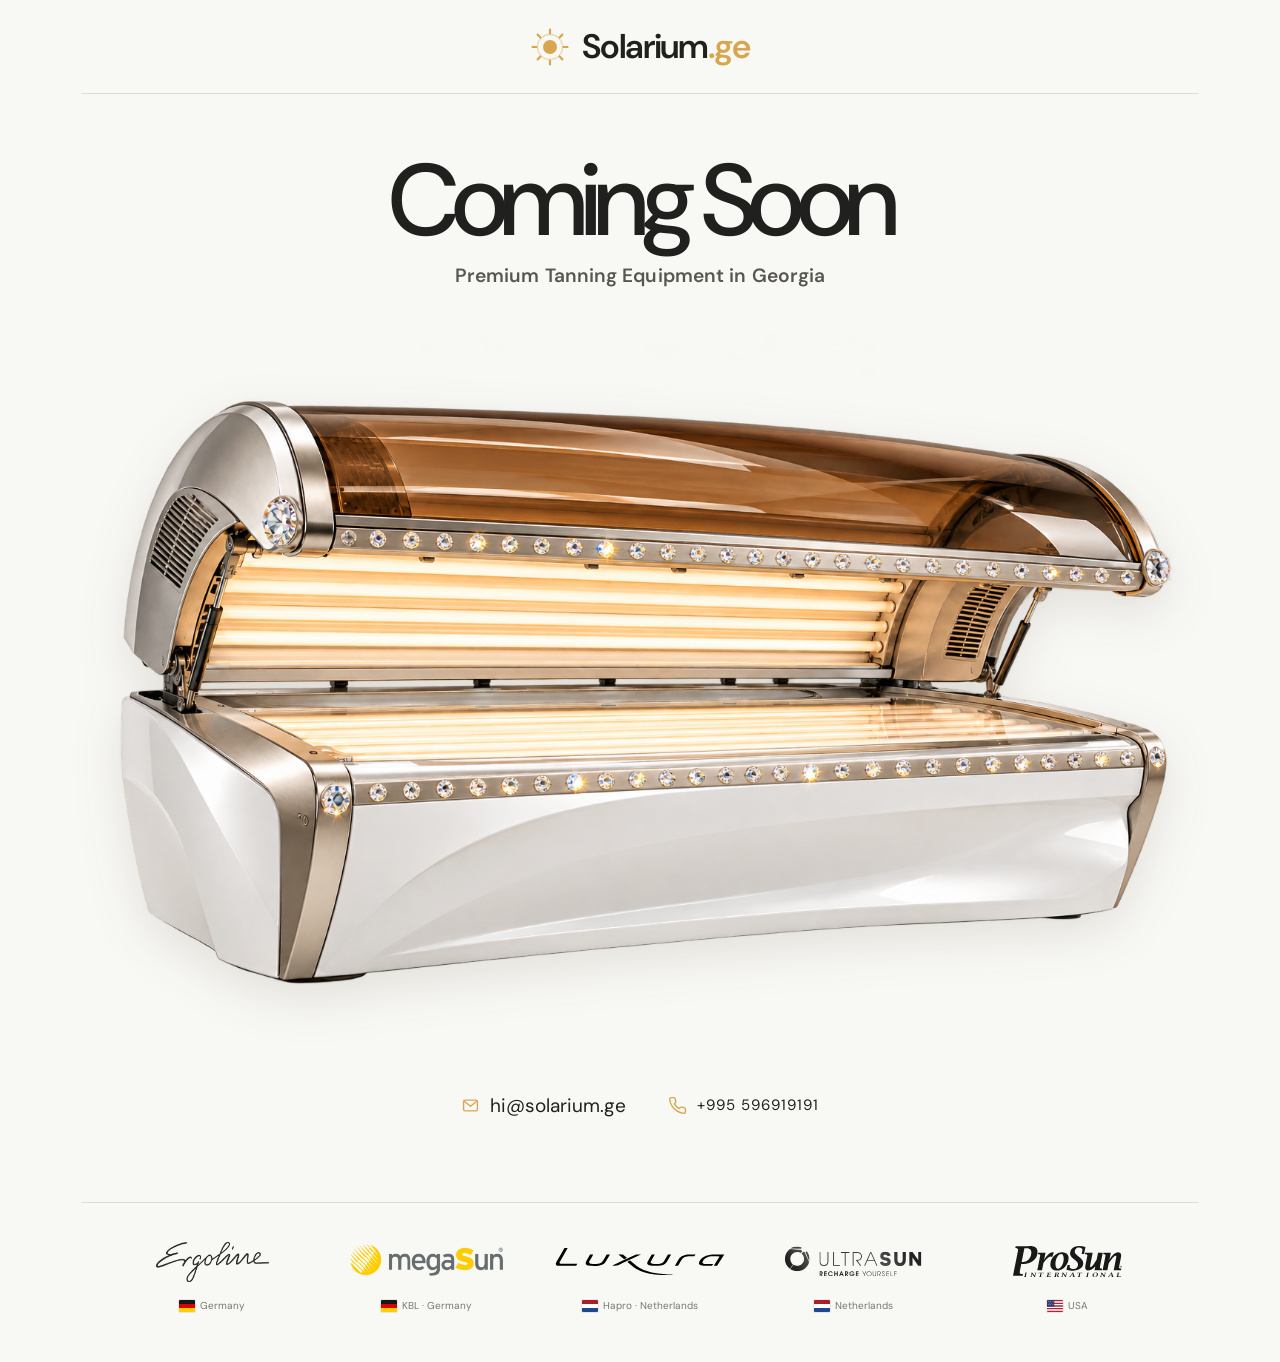
==== commit 8d31f55e: "Fix solarium.ge mobile bottom gap and brand logo sizes Co-Authored-By: Claude Sonnet 5.5 <noreply@an" ====
--- a/outputs/index.html
+++ b/outputs/index.html
@@ -34,7 +34,7 @@
     .products { display: grid; grid-template-columns: minmax(0, 1fr); align-items: stretch; gap: 0; }
     .product { width: min(100%, 1100px); min-width: 0; margin: 0; justify-self: center; }
     .product-art { display: grid; aspect-ratio: 3 / 2; place-items: center; overflow: visible; background: transparent; }
-    .product img { display: block; width: 94%; height: auto; object-fit: contain; filter: drop-shadow(0 16px 24px rgba(76, 57, 35, .12)); }
+    .product img { display: block; width: 103.4%; height: auto; object-fit: contain; filter: drop-shadow(0 16px 24px rgba(76, 57, 35, .12)); }
     .soon { margin: 9px 0 0; font-family: "DM Sans", sans-serif; font-size: clamp(45px, 7.92vw, 104.4px); font-weight: 500; line-height: .95; letter-spacing: -.075em; text-align: center; }
     .tagline { margin: 14px 0 clamp(8px, 1.6vw, 18px); color: #57564f; font-family: "DM Sans", sans-serif; font-size: clamp(14.4px, 1.68vw, 19.2px); font-weight: 600; letter-spacing: .005em; line-height: 1.5; text-align: center; text-wrap: balance; }
     .contact { display: flex; align-items: center; justify-content: center; flex-wrap: wrap; gap: 13px clamp(22px, 4vw, 42px); margin-top: clamp(12px, 2vw, 28px); font-family: "DM Sans", "Noto Sans Georgian", sans-serif; }
@@ -47,6 +47,8 @@
     .brand-item { display: flex; align-items: center; justify-content: center; height: 65px; width: 100%; }
     .brand-item img { display: block; max-width: 100%; max-height: 32px; width: auto; height: auto; object-fit: contain; }
     .brand-logo { flex: none; }
+    .brand.ergoline .brand-item img { max-height: 40px; }
+    .brand.luxura .brand-item img { max-width: 170px; }
     .brand.megasun .brand-logo { transform: translateY(-2px); }
     .brand.ergoline .brand-logo {filter: grayscale(1) brightness(.42);}
     .brand.ultrasun .brand-logo {filter: grayscale(1) brightness(.42);}
@@ -55,16 +57,22 @@
     @media (max-width: 720px) {
       .page { padding-inline: 18px; }
       .masthead { min-height: 76px; }
-      main { padding-top: 19px; }
+      main { padding-top: 19px; padding-bottom: 10px; }
       .products { grid-template-columns: 1fr; gap: 24px; }
       .product { width: min(100%, 540px); justify-self: center; }
       .soon { margin: 5px 0 0; }
       .tagline { margin: 12px 0 14px; }
       .contact { margin-top: 10px; }
-      .brands { min-height: 96px; margin-top: 50px; flex-wrap: wrap; justify-content: center; gap: 18px 12px; }
+      .brands { min-height: 96px; margin-top: 50px; flex-wrap: wrap; justify-content: center; gap: 15px 12px; }
       .brand { width: calc((100% - 24px) / 3); min-width: 0; flex: 0 0 calc((100% - 24px) / 3); }
       .brand-item img { max-height: clamp(14px, 4vw, 28px); }
+      .brand.ergoline .brand-item img { max-height: clamp(21px, 5vw, 36px); }
+      .brand.luxura .brand-item img { max-width: min(100%, clamp(87px, 22vw, 160px)); max-height: clamp(21px, 5vw, 36px); }
       .brand-country { max-width: 100%; min-height: 20px; flex-wrap: wrap; justify-content: center; gap: 3px; font-size: 8px; line-height: 1.1; text-align: center; white-space: normal; }
+      .phone, .phone a, .phone a:link, .phone a:visited, .phone a:hover, .phone a:active { color: var(--ink) !important; -webkit-text-fill-color: var(--ink); text-decoration: none; }
+      .brand-item { height: 48px; }
+      .brand-country { align-items: flex-start; margin-top: 2px; }
+      .brand-country svg { width: 12px; height: 9px; }
     }
     @media (max-width: 380px) {
       .page { padding-inline: 14px; }
